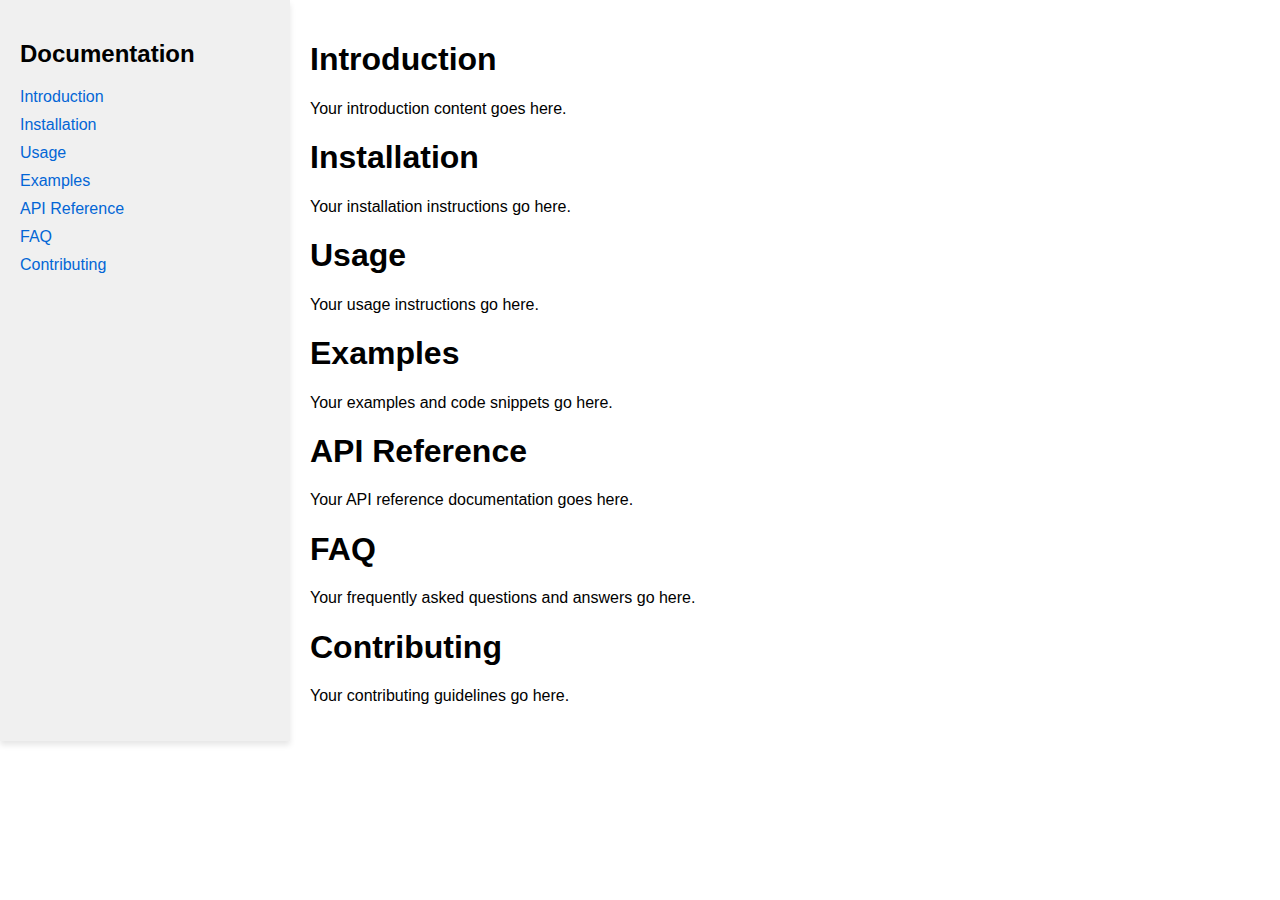
==== docs/index.html @ 632c5124 "Update and rename index.md to index.html" ====
<!DOCTYPE html>
<html lang="en">

<head>
    <meta charset="UTF-8">
    <meta name="viewport" content="width=device-width, initial-scale=1.0">
    <title>Your Documentation</title>
    <style>
        body {
            font-family: 'Arial', sans-serif;
            margin: 0;
            padding: 0;
            display: flex;
        }

        #sidebar {
            background-color: #f0f0f0;
            width: 250px;
            padding: 20px;
            box-shadow: 0 4px 6px rgba(0, 0, 0, 0.1);
        }

        #content {
            flex: 1;
            padding: 20px;
        }

        ul {
            list-style: none;
            padding: 0;
            margin: 0;
        }

        ul li {
            margin-bottom: 10px;
        }

        a {
            text-decoration: none;
            color: #0366d6;
        }

        a:hover {
            text-decoration: underline;
        }
    </style>
</head>

<body>
    <div id="sidebar">
        <h2>Documentation</h2>
        <ul>
            <li><a href="#introduction">Introduction</a></li>
            <li><a href="#installation">Installation</a></li>
            <li><a href="#usage">Usage</a></li>
            <li><a href="#examples">Examples</a></li>
            <li><a href="#api-reference">API Reference</a></li>
            <li><a href="#faq">FAQ</a></li>
            <li><a href="#contributing">Contributing</a></li>
            <!-- Add more pages as needed -->
        </ul>
    </div>

    <div id="content">
        <h1 id="introduction">Introduction</h1>
        <p>Your introduction content goes here.</p>

        <h1 id="installation">Installation</h1>
        <p>Your installation instructions go here.</p>

        <h1 id="usage">Usage</h1>
        <p>Your usage instructions go here.</p>

        <h1 id="examples">Examples</h1>
        <p>Your examples and code snippets go here.</p>

        <h1 id="api-reference">API Reference</h1>
        <p>Your API reference documentation goes here.</p>

        <h1 id="faq">FAQ</h1>
        <p>Your frequently asked questions and answers go here.</p>

        <h1 id="contributing">Contributing</h1>
        <p>Your contributing guidelines go here.</p>

        <!-- Add more sections as needed -->
    </div>
</body>

</html>
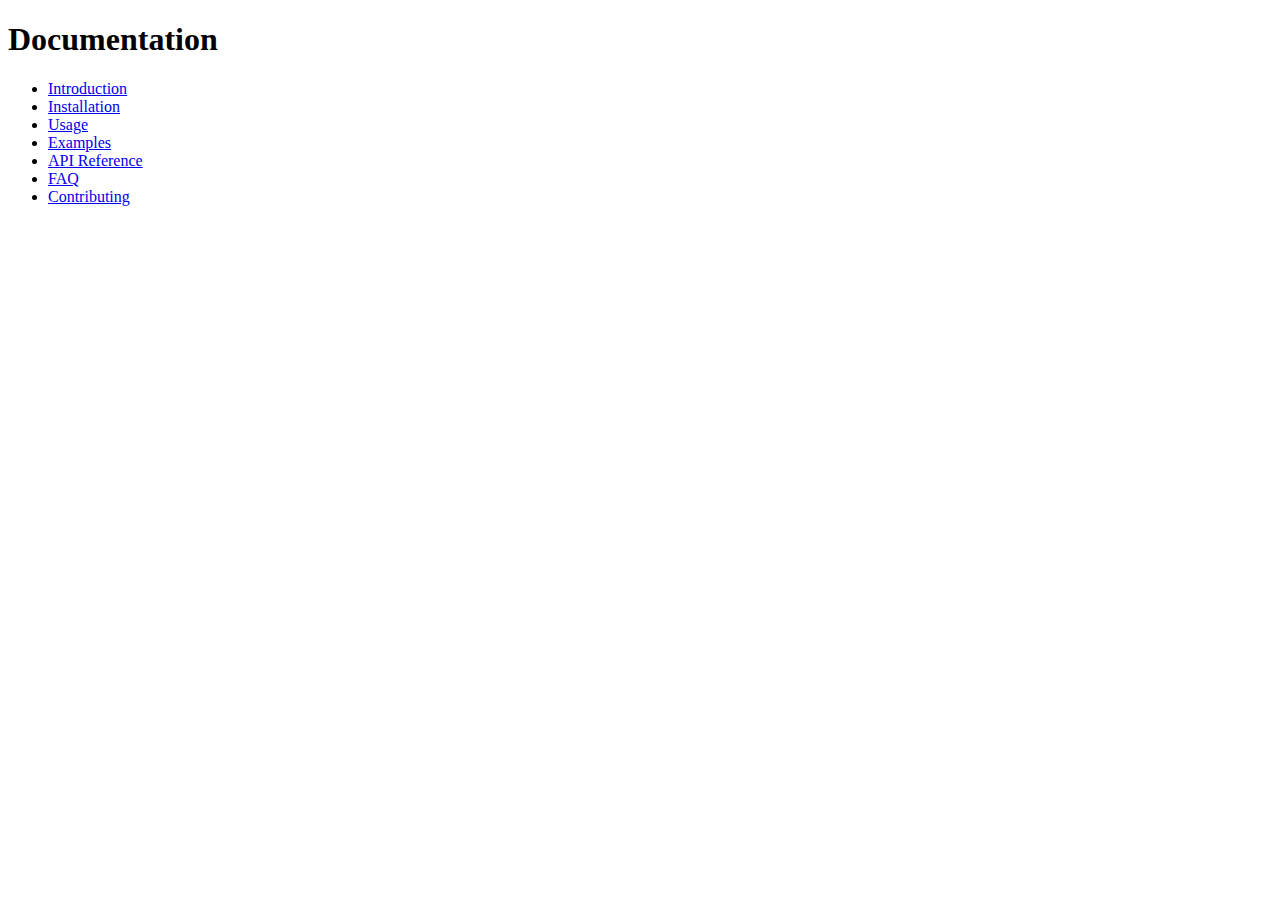
==== commit 661464e9: "Update index.html" ====
--- a/docs/index.html
+++ b/docs/index.html
@@ -5,86 +5,20 @@
     <meta charset="UTF-8">
     <meta name="viewport" content="width=device-width, initial-scale=1.0">
     <title>Your Documentation</title>
-    <style>
-        body {
-            font-family: 'Arial', sans-serif;
-            margin: 0;
-            padding: 0;
-            display: flex;
-        }
-
-        #sidebar {
-            background-color: #f0f0f0;
-            width: 250px;
-            padding: 20px;
-            box-shadow: 0 4px 6px rgba(0, 0, 0, 0.1);
-        }
-
-        #content {
-            flex: 1;
-            padding: 20px;
-        }
-
-        ul {
-            list-style: none;
-            padding: 0;
-            margin: 0;
-        }
-
-        ul li {
-            margin-bottom: 10px;
-        }
-
-        a {
-            text-decoration: none;
-            color: #0366d6;
-        }
-
-        a:hover {
-            text-decoration: underline;
-        }
-    </style>
 </head>
 
 <body>
-    <div id="sidebar">
-        <h2>Documentation</h2>
-        <ul>
-            <li><a href="#introduction">Introduction</a></li>
-            <li><a href="#installation">Installation</a></li>
-            <li><a href="#usage">Usage</a></li>
-            <li><a href="#examples">Examples</a></li>
-            <li><a href="#api-reference">API Reference</a></li>
-            <li><a href="#faq">FAQ</a></li>
-            <li><a href="#contributing">Contributing</a></li>
-            <!-- Add more pages as needed -->
-        </ul>
-    </div>
-
-    <div id="content">
-        <h1 id="introduction">Introduction</h1>
-        <p>Your introduction content goes here.</p>
-
-        <h1 id="installation">Installation</h1>
-        <p>Your installation instructions go here.</p>
-
-        <h1 id="usage">Usage</h1>
-        <p>Your usage instructions go here.</p>
-
-        <h1 id="examples">Examples</h1>
-        <p>Your examples and code snippets go here.</p>
-
-        <h1 id="api-reference">API Reference</h1>
-        <p>Your API reference documentation goes here.</p>
-
-        <h1 id="faq">FAQ</h1>
-        <p>Your frequently asked questions and answers go here.</p>
-
-        <h1 id="contributing">Contributing</h1>
-        <p>Your contributing guidelines go here.</p>
-
-        <!-- Add more sections as needed -->
-    </div>
+    <h1>Documentation</h1>
+    <ul>
+        <li><a href="introduction.html">Introduction</a></li>
+        <li><a href="installation.html">Installation</a></li>
+        <li><a href="usage.html">Usage</a></li>
+        <li><a href="examples.html">Examples</a></li>
+        <li><a href="api-reference.html">API Reference</a></li>
+        <li><a href="faq.html">FAQ</a></li>
+        <li><a href="contributing.html">Contributing</a></li>
+        <!-- Add more links as needed -->
+    </ul>
 </body>
 
 </html>
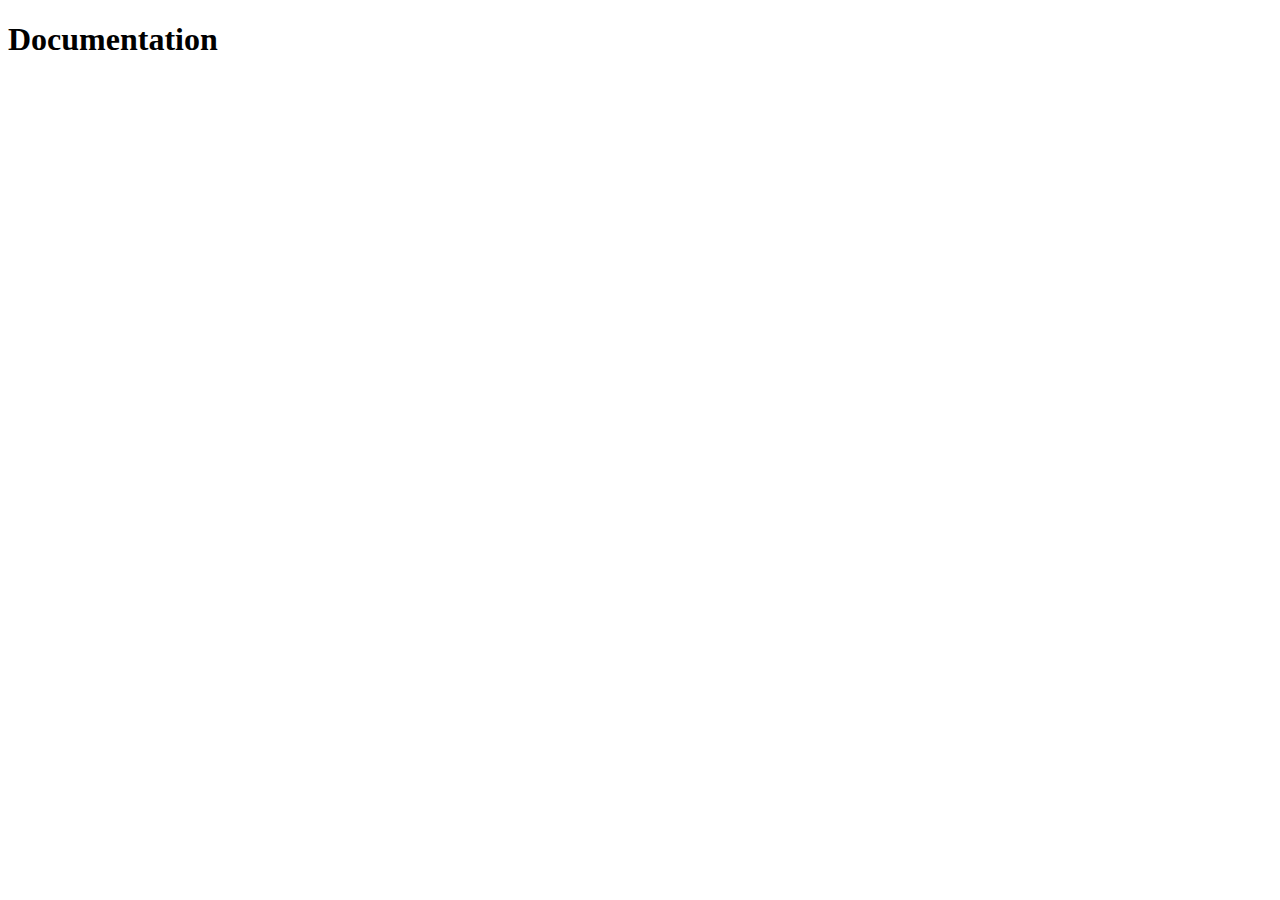
==== commit 791b2d39: "Update index.html" ====
--- a/docs/index.html
+++ b/docs/index.html
@@ -4,21 +4,11 @@
 <head>
     <meta charset="UTF-8">
     <meta name="viewport" content="width=device-width, initial-scale=1.0">
+    <script src="dyn-nav.js"></script>
     <title>Your Documentation</title>
 </head>
 
 <body>
     <h1>Documentation</h1>
-    <ul>
-        <li><a href="introduction.html">Introduction</a></li>
-        <li><a href="installation.html">Installation</a></li>
-        <li><a href="usage.html">Usage</a></li>
-        <li><a href="examples.html">Examples</a></li>
-        <li><a href="api-reference.html">API Reference</a></li>
-        <li><a href="faq.html">FAQ</a></li>
-        <li><a href="contributing.html">Contributing</a></li>
-        <!-- Add more links as needed -->
-    </ul>
-</body>
-
+    <div id="shared-nav-container"></div>
 </html>
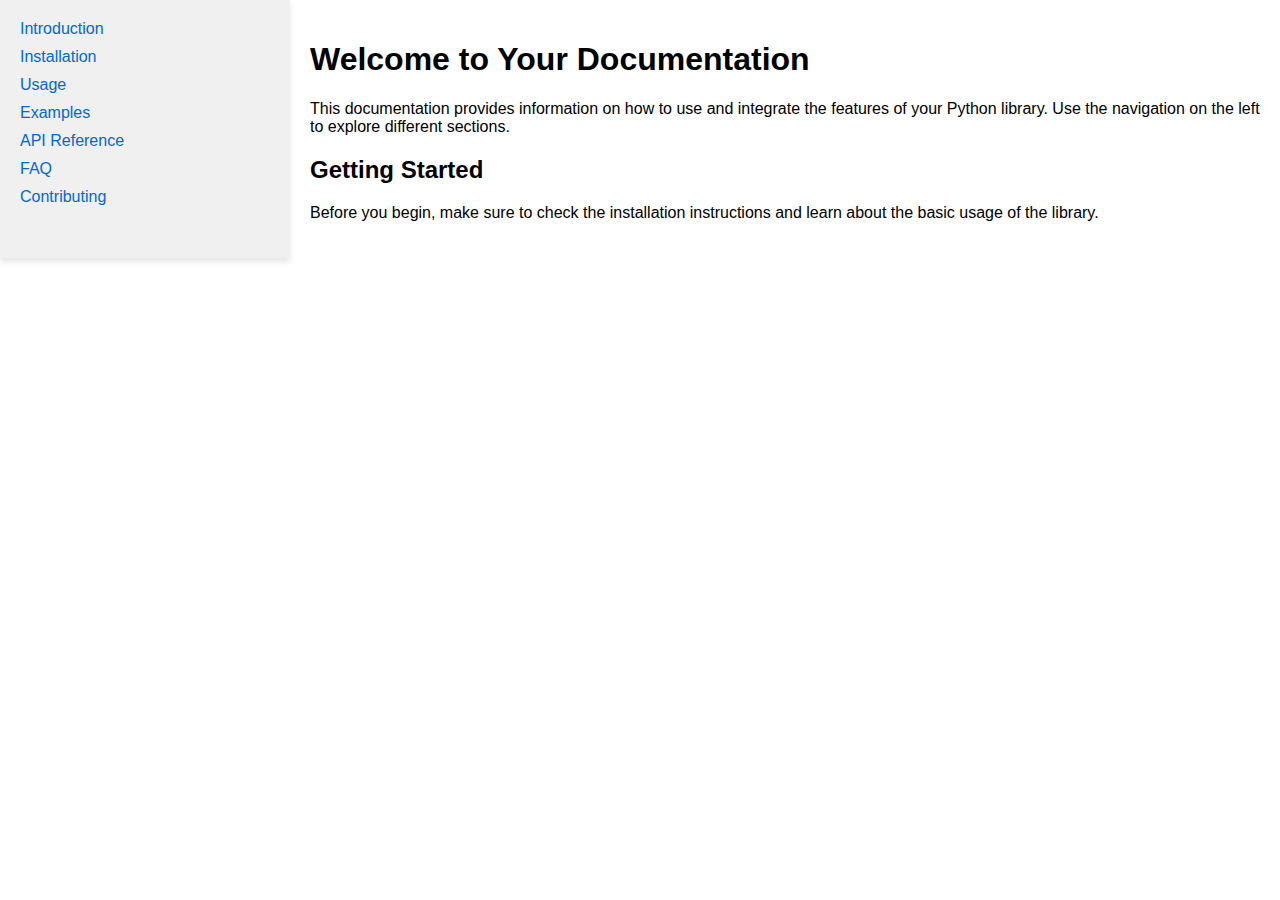
==== commit fff2f90c: "Update index.html" ====
--- a/docs/index.html
+++ b/docs/index.html
@@ -4,11 +4,26 @@
 <head>
     <meta charset="UTF-8">
     <meta name="viewport" content="width=device-width, initial-scale=1.0">
+    <link rel="stylesheet" href="styles.css">
     <script src="dyn-nav.js"></script>
-    <title>Your Documentation</title>
+    <title>PyUpgrader Documentation</title>
 </head>
 
 <body>
-    <h1>Documentation</h1>
     <div id="shared-nav-container"></div>
+
+    <div id="content">
+        <h1>Welcome to Your Documentation</h1>
+        <p>
+            This documentation provides information on how to use and integrate the features of your Python library.
+            Use the navigation on the left to explore different sections.
+        </p>
+
+        <h2>Getting Started</h2>
+        <p>
+            Before you begin, make sure to check the installation instructions and learn about the basic usage
+            of the library.
+        </p>
+    </div>
+</body>
 </html>
--- a/docs/styles.css
+++ b/docs/styles.css
@@ -0,0 +1,37 @@
+body {
+  font-family: 'Arial', sans-serif;
+  margin: 0;
+  padding: 0;
+  display: flex;
+}
+
+#shared-nav-container {
+  background-color: #f0f0f0;
+  width: 250px;
+  padding: 20px;
+  box-shadow: 0 4px 6px rgba(0, 0, 0, 0.1);
+}
+
+#content {
+  flex: 1;
+  padding: 20px;
+}
+
+nav ul {
+  list-style: none;
+  padding: 0;
+  margin: 0;
+}
+
+nav ul li {
+  margin-bottom: 10px;
+}
+
+nav a {
+  text-decoration: none;
+  color: #0366d6;
+}
+
+nav a:hover {
+  text-decoration: underline;
+}
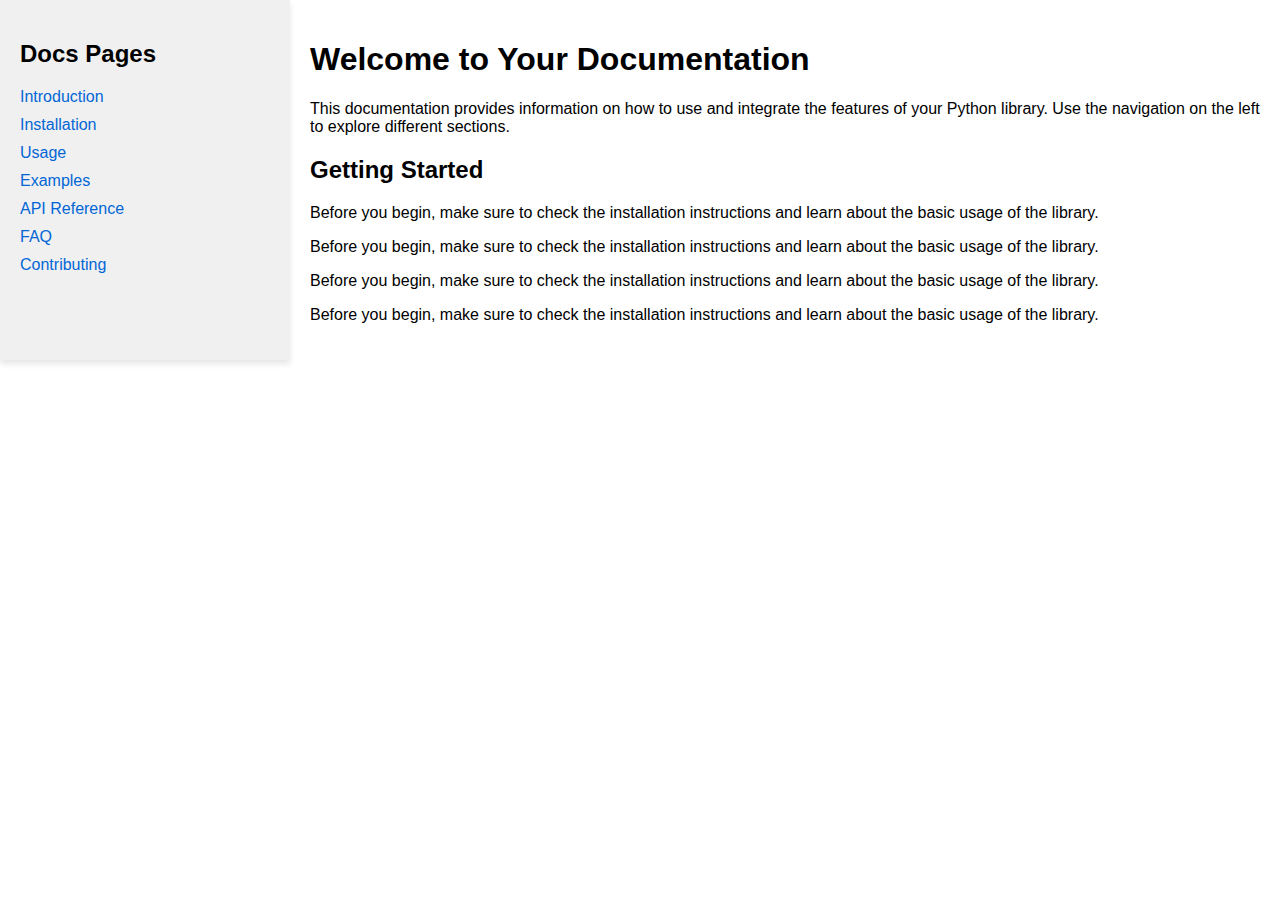
==== commit 782be436: "Update index.html" ====
--- a/docs/index.html
+++ b/docs/index.html
@@ -24,6 +24,18 @@
             Before you begin, make sure to check the installation instructions and learn about the basic usage
             of the library.
         </p>
+        <p>
+            Before you begin, make sure to check the installation instructions and learn about the basic usage
+            of the library.
+        </p>
+        <p>
+            Before you begin, make sure to check the installation instructions and learn about the basic usage
+            of the library.
+        </p>
+        <p>
+            Before you begin, make sure to check the installation instructions and learn about the basic usage
+            of the library.
+        </p>
     </div>
 </body>
 </html>
